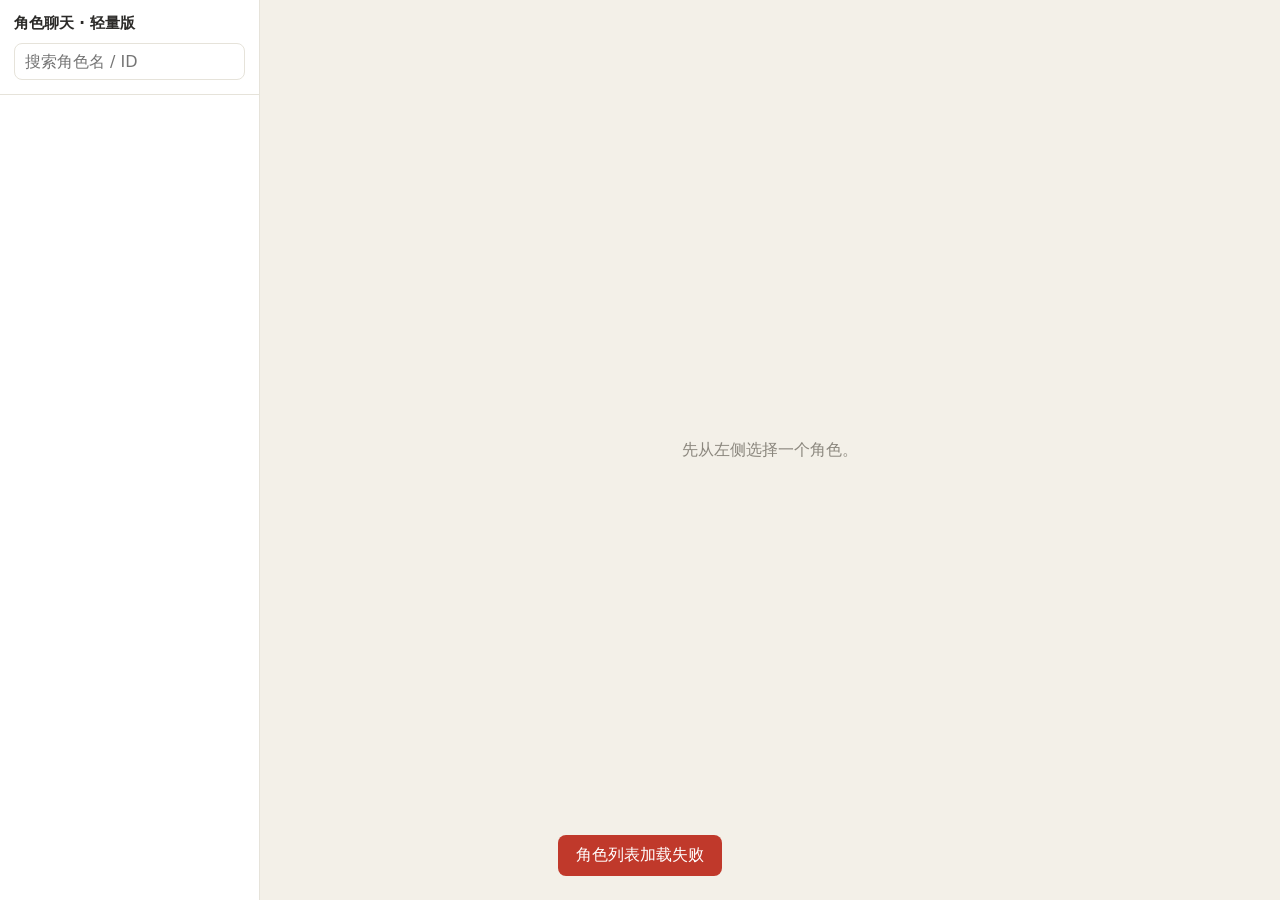
==== web/chat.html @ dd0ca8e2 "feat(chat): anonymous chat mode with object output and call log - New anonymous chat prompt template" ====
<!DOCTYPE html>
<html lang="zh">
<head>
  <meta charset="UTF-8" />
  <meta name="viewport" content="width=device-width, initial-scale=1.0" />
  <title>角色聊天 · 轻量版</title>
  <style>
    :root {
      --accent: #6b5bd2; --accent-soft: #ece9fb; --line: #e6e3da;
      --surface: #fff; --inset: #f5f3ec; --txt: #2b2a28; --mut: #8b877e;
      --bg: #f3f0e8;
    }
    * { box-sizing: border-box; }
    body { margin: 0; font-family: system-ui, -apple-system, "PingFang SC", sans-serif; background: var(--bg); color: var(--txt); }
    button { font: inherit; cursor: pointer; }
    .ghost { background: var(--surface); border: 1px solid var(--line); border-radius: 8px; padding: 6px 12px; color: var(--txt); }
    .ghost:hover { border-color: var(--accent); }
    .primary { background: var(--accent); color: #fff; border: none; border-radius: 8px; padding: 8px 16px; }
    textarea, input { font: inherit; border: 1px solid var(--line); border-radius: 8px; padding: 8px 10px; color: var(--txt); background: var(--surface); width: 100%; }

    .wrap { display: grid; grid-template-columns: 260px 1fr; height: 100vh; }
    .sidebar { background: var(--surface); border-right: 1px solid var(--line); display: flex; flex-direction: column; overflow: hidden; }
    .sidebar-head { padding: 14px; border-bottom: 1px solid var(--line); }
    .sidebar-head h1 { font-size: 15px; margin: 0 0 10px; }
    .char-list { flex: 1; overflow: auto; padding: 8px; }
    .char-item { display: flex; align-items: center; gap: 10px; padding: 8px; border-radius: 10px; cursor: pointer; border: 1px solid transparent; }
    .char-item:hover { background: var(--inset); }
    .char-item.active { background: var(--accent-soft); border-color: var(--accent); }
    .char-avatar { width: 38px; height: 38px; border-radius: 50%; overflow: hidden; background: var(--accent-soft); display: flex; align-items: center; justify-content: center; font-weight: 700; color: var(--accent); flex-shrink: 0; }
    .char-avatar img { width: 100%; height: 100%; object-fit: cover; }
    .char-meta { min-width: 0; }
    .char-name { font-size: 13px; font-weight: 600; white-space: nowrap; overflow: hidden; text-overflow: ellipsis; }
    .char-id { font-size: 11px; color: var(--mut); white-space: nowrap; overflow: hidden; text-overflow: ellipsis; }
    .lang-badge { font-size: 10px; padding: 1px 5px; border-radius: 4px; background: var(--accent-soft); color: var(--accent); margin-right: 4px; }

    .main { display: flex; flex-direction: column; overflow: hidden; }
    .empty { margin: auto; color: var(--mut); }
    .panel { display: flex; flex-direction: column; height: 100%; }
    .panel.hidden { display: none; }
    .head { display: flex; align-items: center; gap: 12px; padding: 12px 16px; border-bottom: 1px solid var(--line); background: var(--surface); }
    .head .char-avatar { width: 42px; height: 42px; }
    .head-title { font-size: 15px; font-weight: 600; }
    .head-sub { font-size: 12px; color: var(--mut); }
    .head-actions { margin-left: auto; display: flex; gap: 8px; align-items: center; }
    .mode-switch { display: inline-flex; background: var(--inset); border: 1px solid var(--line); border-radius: 8px; padding: 2px; }
    .mode-btn { border: none; background: transparent; color: var(--mut); border-radius: 6px; padding: 5px 12px; font-size: 13px; }
    .mode-btn.active { background: var(--surface); color: var(--accent); font-weight: 600; box-shadow: 0 1px 2px rgba(0,0,0,.06); }
    .music-bubble { background: #f2f7ff; }
    .match-bubble { background: #fff4f8; border-color: #f0c6d8; }
    .match-bubble .type-label { color: #d1477a; background: #ffe1ec; }

    .drawer { border-bottom: 1px solid var(--line); background: var(--inset); padding: 0 16px; }
    .drawer summary { cursor: pointer; color: var(--mut); font-size: 13px; padding: 11px 0; font-weight: 600; }
    .ctx-grid { display: grid; grid-template-columns: 1fr 1fr; gap: 8px 12px; padding-bottom: 12px; }
    .ctx-grid .field { display: flex; flex-direction: column; gap: 3px; }
    .ctx-grid .field span { font-size: 11px; color: var(--mut); }
    .ctx-grid .wide { grid-column: 1 / -1; }
    .ctx-grid input, .ctx-grid textarea { font-size: 13px; }

    .prompt-box { padding: 0 0 12px; }
    .prompt-box textarea { font-family: ui-monospace, Menlo, monospace; font-size: 12px; line-height: 1.5; resize: vertical; }
    .prompt-actions { display: flex; align-items: center; gap: 10px; margin-top: 8px; }
    .prompt-actions .muted { font-size: 12px; color: var(--mut); }

    .history-list { display: flex; flex-direction: column; gap: 8px; padding-bottom: 12px; max-height: 280px; overflow: auto; }
    .history-item { text-align: left; background: var(--surface); border: 1px solid var(--line); border-radius: 10px; padding: 9px 11px; }
    .history-item.active { border-color: var(--accent); background: var(--accent-soft); }
    .history-top { display: flex; align-items: center; gap: 8px; font-size: 11px; color: var(--mut); }
    .history-count { margin-left: auto; }
    .history-tag { color: var(--accent); background: var(--accent-soft); border-radius: 999px; padding: 1px 7px; font-size: 10px; }
    .history-preview { font-size: 13px; margin-top: 4px; white-space: nowrap; overflow: hidden; text-overflow: ellipsis; }

    .status { padding: 0 16px; margin: 8px 0 0; font-size: 13px; color: var(--mut); min-height: 18px; }
    .messages { flex: 1; padding: 18px; overflow: auto; display: flex; flex-direction: column; }
    .placeholder { margin: auto; color: var(--mut); }
    .row { display: flex; margin: 6px 0; }
    .row.user { justify-content: flex-end; }
    .row.assistant { justify-content: flex-start; }
    .row.state { justify-content: center; }
    .bubble { max-width: min(74%, 560px); padding: 10px 13px; border-radius: 16px; line-height: 1.5; font-size: 14px; white-space: pre-wrap; word-break: break-word; }
    .user-bubble { background: var(--accent); color: #fff; border-bottom-right-radius: 4px; }
    .assistant-bubble { background: var(--surface); border: 1px solid var(--line); border-bottom-left-radius: 4px; }
    .type-label { display: inline-block; font-size: 10px; font-weight: 700; letter-spacing: .06em; color: var(--accent); background: var(--accent-soft); border-radius: 999px; padding: 2px 7px; margin: 0 6px 6px 0; }
    .voice-bubble { border-style: dashed; }
    .sticker-bubble { min-width: 110px; text-align: center; }
    .image-bubble { background: #fffaf3; }
    .html-bubble { background: #fdfcf8; min-width: 200px; }
    .html-title { font-weight: 700; margin: 2px 0 4px; }
    .extra { font-size: 12px; color: var(--mut); margin-top: 4px; }
    .open-html { margin-top: 8px; }
    .note { align-self: center; font-size: 12px; color: var(--mut); background: rgba(255,255,255,.7); border: 1px solid var(--line); border-radius: 999px; padding: 4px 11px; margin: 8px auto; }
    .raw-output { max-width: min(88%, 720px); margin: 2px 0 6px; }
    .raw-output summary { cursor: pointer; font-size: 11px; color: var(--mut); list-style: none; user-select: none; }
    .raw-output summary::before { content: "▸ "; }
    .raw-output[open] summary::before { content: "▾ "; }
    .log-body { margin-top: 6px; border: 1px solid var(--line); border-radius: 10px; background: var(--inset); padding: 8px 10px; max-height: 460px; overflow: auto; }
    .log-meta { font-family: ui-monospace, Menlo, monospace; font-size: 11px; color: var(--mut); margin-bottom: 8px; }
    .log-block { margin-bottom: 10px; }
    .log-block:last-child { margin-bottom: 0; }
    .log-label { font-size: 10px; font-weight: 700; letter-spacing: .06em; color: var(--accent); margin-bottom: 3px; }
    .raw-output pre { margin: 0; padding: 8px 10px; background: var(--surface); border: 1px solid var(--line); border-radius: 8px; font-family: ui-monospace, Menlo, monospace; font-size: 11.5px; line-height: 1.5; white-space: pre-wrap; word-break: break-word; color: var(--txt); }
    .state-chip { display: flex; align-items: center; gap: 7px; font-size: 12px; color: var(--mut); background: rgba(255,255,255,.7); border: 1px solid var(--line); border-radius: 999px; padding: 5px 11px; }
    .state-emotion { color: var(--accent); background: var(--accent-soft); border-radius: 999px; padding: 1px 7px; font-size: 11px; }

    .input-row { display: grid; grid-template-columns: 1fr auto; gap: 10px; padding: 13px 16px; border-top: 1px solid var(--line); background: var(--surface); }
    .input-row textarea { resize: none; min-height: 46px; max-height: 140px; }
    .spinner { display: inline-block; width: 12px; height: 12px; border: 2px solid var(--accent-soft); border-top-color: var(--accent); border-radius: 50%; animation: spin .7s linear infinite; vertical-align: -2px; }
    @keyframes spin { to { transform: rotate(360deg); } }
    .toast { position: fixed; bottom: 24px; left: 50%; transform: translateX(-50%) translateY(20px); background: #333; color: #fff; padding: 10px 18px; border-radius: 8px; opacity: 0; transition: .3s; pointer-events: none; z-index: 99; }
    .toast.show { opacity: 1; transform: translateX(-50%) translateY(0); }
    .toast.ok { background: #2e8b57; } .toast.err { background: #c0392b; }
    @media (max-width: 720px) { .wrap { grid-template-columns: 1fr; } .sidebar { display: none; } .ctx-grid { grid-template-columns: 1fr; } }
  </style>
</head>
<body>
  <div class="wrap">
    <aside class="sidebar">
      <div class="sidebar-head">
        <h1>角色聊天 · 轻量版</h1>
        <input id="search" type="text" placeholder="搜索角色名 / ID" />
      </div>
      <div id="charList" class="char-list"></div>
    </aside>
    <main class="main">
      <div id="empty" class="empty">先从左侧选择一个角色。</div>
      <div id="panel" class="panel hidden">
        <div class="head">
          <div class="char-avatar" id="avatar">?</div>
          <div>
            <div id="title" class="head-title">未选择角色</div>
            <div id="sub" class="head-sub"></div>
          </div>
          <div class="head-actions">
            <div class="mode-switch" id="modeSwitch">
              <button type="button" class="mode-btn active" data-mode="normal">普通</button>
              <button type="button" class="mode-btn" data-mode="anonymous">匿名</button>
            </div>
            <button id="btnHistory" class="ghost" type="button">历史</button>
            <button id="btnNew" class="ghost" type="button">新对话</button>
          </div>
        </div>
        <details class="drawer" id="historyBox" hidden>
          <summary>历史对话</summary>
          <div id="historyList" class="history-list"></div>
        </details>
        <details class="drawer">
          <summary>本次聊天 prompt 模板（占位符如 {{name}} 会自动替换，留空用默认）</summary>
          <div class="prompt-box">
            <textarea id="promptTpl" rows="8" placeholder="留空则使用默认模板。修改只对「新对话」生效。"></textarea>
            <div class="prompt-actions">
              <button id="btnTplReset" class="ghost" type="button">恢复默认模板</button>
              <span id="tplHint" class="muted"></span>
            </div>
          </div>
        </details>
        <details class="drawer">
          <summary>对话上下文（选填，会拼进 prompt）</summary>
          <div class="ctx-grid">
            <label class="field"><span>当前关系 relationship</span><input id="ctxRelationship" type="text" /></label>
            <label class="field"><span>用户设定 user_persona</span><input id="ctxUserPersona" type="text" /></label>
            <label class="field"><span>对用户印象 user_impression</span><input id="ctxUserImpression" type="text" /></label>
            <label class="field"><span>一起经历 plot_summary</span><input id="ctxPlotSummary" type="text" /></label>
            <label class="field"><span>用户位置 location</span><input id="ctxLocation" type="text" /></label>
            <label class="field"><span>天气 weather</span><input id="ctxWeather" type="text" /></label>
            <label class="field wide"><span>今天总结 day_summary</span><input id="ctxDaySummary" type="text" /></label>
            <label class="field wide"><span>今日日程 day_schedule</span><textarea id="ctxDaySchedule" rows="2"></textarea></label>
          </div>
        </details>
        <div id="status" class="status"></div>
        <div id="messages" class="messages"></div>
        <form id="form" class="input-row">
          <textarea id="input" rows="2" placeholder="输入要发给角色的话。Enter 发送，Shift+Enter 换行。"></textarea>
          <button id="btnSend" class="primary" type="submit">发送</button>
        </form>
      </div>
    </main>
  </div>
  <div id="toast" class="toast"></div>
  <script src="chat.js"></script>
</body>
</html>
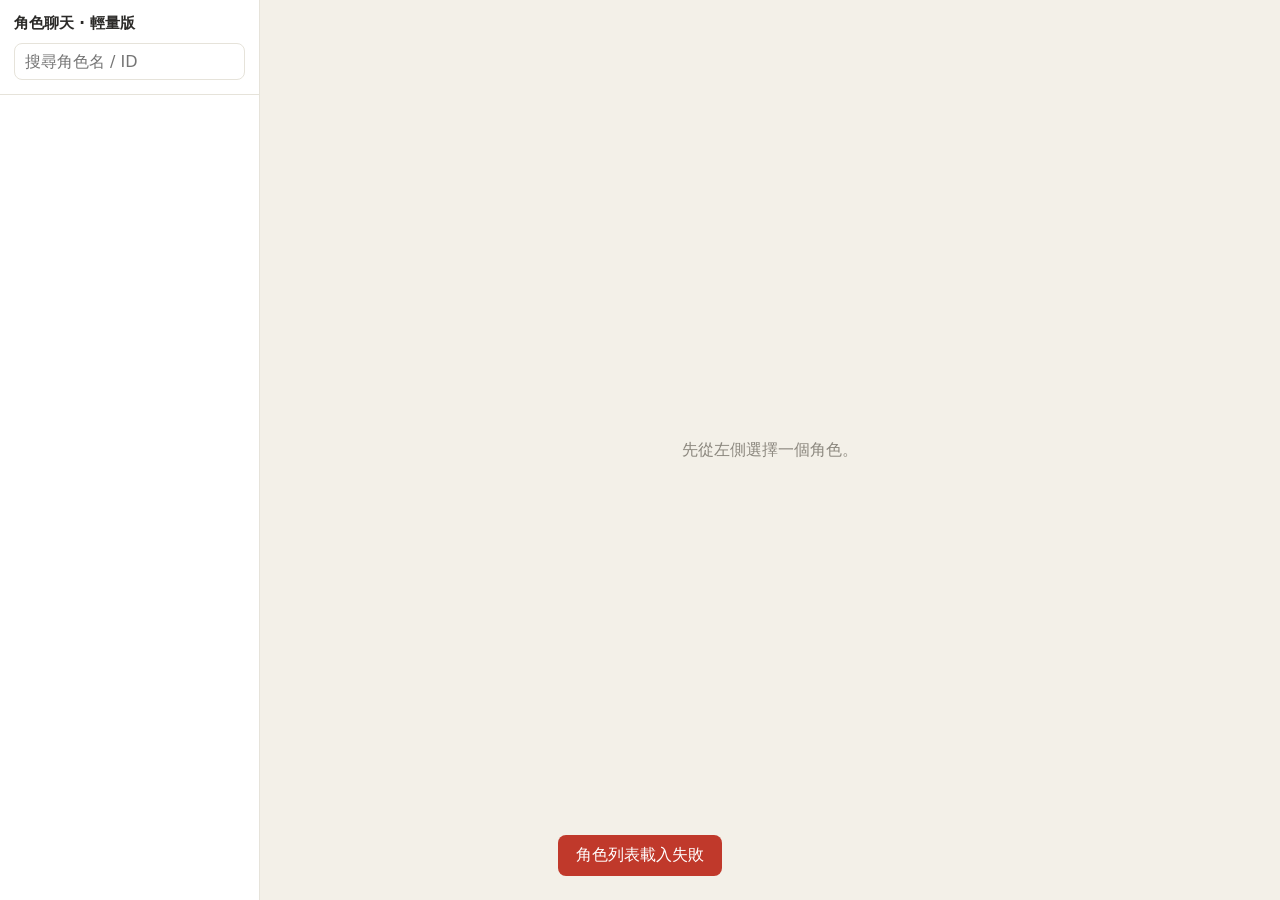
==== commit 39b03442: "新增 feed/daily/phone_check/schedule 模块与本地化脚本，同步 arca 与落地页数据更新 Co-authored-by: Cursor <cursoragent@cur" ====
--- a/web/chat.html
+++ b/web/chat.html
@@ -3,7 +3,7 @@
 <head>
   <meta charset="UTF-8" />
   <meta name="viewport" content="width=device-width, initial-scale=1.0" />
-  <title>角色聊天 · 轻量版</title>
+  <title>角色聊天 · 輕量版</title>
   <style>
     :root {
       --accent: #6b5bd2; --accent-soft: #ece9fb; --line: #e6e3da;
@@ -116,18 +116,18 @@
   <div class="wrap">
     <aside class="sidebar">
       <div class="sidebar-head">
-        <h1>角色聊天 · 轻量版</h1>
-        <input id="search" type="text" placeholder="搜索角色名 / ID" />
+        <h1>角色聊天 · 輕量版</h1>
+        <input id="search" type="text" placeholder="搜尋角色名 / ID" />
       </div>
       <div id="charList" class="char-list"></div>
     </aside>
     <main class="main">
-      <div id="empty" class="empty">先从左侧选择一个角色。</div>
+      <div id="empty" class="empty">先從左側選擇一個角色。</div>
       <div id="panel" class="panel hidden">
         <div class="head">
           <div class="char-avatar" id="avatar">?</div>
           <div>
-            <div id="title" class="head-title">未选择角色</div>
+            <div id="title" class="head-title">未選擇角色</div>
             <div id="sub" class="head-sub"></div>
           </div>
           <div class="head-actions">
@@ -135,42 +135,43 @@
               <button type="button" class="mode-btn active" data-mode="normal">普通</button>
               <button type="button" class="mode-btn" data-mode="anonymous">匿名</button>
             </div>
-            <button id="btnHistory" class="ghost" type="button">历史</button>
-            <button id="btnNew" class="ghost" type="button">新对话</button>
+            <button id="btnPhone" class="ghost" type="button" title="查看與本次聊天互通的手機線索">📱 查手機</button>
+            <button id="btnHistory" class="ghost" type="button">歷史</button>
+            <button id="btnNew" class="ghost" type="button">新對話</button>
           </div>
         </div>
         <details class="drawer" id="historyBox" hidden>
-          <summary>历史对话</summary>
+          <summary>歷史對話</summary>
           <div id="historyList" class="history-list"></div>
         </details>
         <details class="drawer">
-          <summary>本次聊天 prompt 模板（占位符如 {{name}} 会自动替换，留空用默认）</summary>
+          <summary>本次聊天 prompt 模板（佔位符如 {{name}} 會自動替換，留空用預設）</summary>
           <div class="prompt-box">
-            <textarea id="promptTpl" rows="8" placeholder="留空则使用默认模板。修改只对「新对话」生效。"></textarea>
+            <textarea id="promptTpl" rows="8" placeholder="留空則使用預設模板。修改只對「新對話」生效。"></textarea>
             <div class="prompt-actions">
-              <button id="btnTplReset" class="ghost" type="button">恢复默认模板</button>
+              <button id="btnTplReset" class="ghost" type="button">恢復預設模板</button>
               <span id="tplHint" class="muted"></span>
             </div>
           </div>
         </details>
         <details class="drawer">
-          <summary>对话上下文（选填，会拼进 prompt）</summary>
+          <summary>對話上下文（選填，會拼進 prompt）</summary>
           <div class="ctx-grid">
-            <label class="field"><span>当前关系 relationship</span><input id="ctxRelationship" type="text" /></label>
-            <label class="field"><span>用户设定 user_persona</span><input id="ctxUserPersona" type="text" /></label>
-            <label class="field"><span>对用户印象 user_impression</span><input id="ctxUserImpression" type="text" /></label>
-            <label class="field"><span>一起经历 plot_summary</span><input id="ctxPlotSummary" type="text" /></label>
-            <label class="field"><span>用户位置 location</span><input id="ctxLocation" type="text" /></label>
-            <label class="field"><span>天气 weather</span><input id="ctxWeather" type="text" /></label>
-            <label class="field wide"><span>今天总结 day_summary</span><input id="ctxDaySummary" type="text" /></label>
+            <label class="field"><span>當前關係 relationship</span><input id="ctxRelationship" type="text" /></label>
+            <label class="field"><span>使用者設定 user_persona</span><input id="ctxUserPersona" type="text" /></label>
+            <label class="field"><span>對使用者印象 user_impression</span><input id="ctxUserImpression" type="text" /></label>
+            <label class="field"><span>一起經歷 plot_summary</span><input id="ctxPlotSummary" type="text" /></label>
+            <label class="field"><span>使用者位置 location</span><input id="ctxLocation" type="text" /></label>
+            <label class="field"><span>天氣 weather</span><input id="ctxWeather" type="text" /></label>
+            <label class="field wide"><span>今天總結 day_summary</span><input id="ctxDaySummary" type="text" /></label>
             <label class="field wide"><span>今日日程 day_schedule</span><textarea id="ctxDaySchedule" rows="2"></textarea></label>
           </div>
         </details>
         <div id="status" class="status"></div>
         <div id="messages" class="messages"></div>
         <form id="form" class="input-row">
-          <textarea id="input" rows="2" placeholder="输入要发给角色的话。Enter 发送，Shift+Enter 换行。"></textarea>
-          <button id="btnSend" class="primary" type="submit">发送</button>
+          <textarea id="input" rows="2" placeholder="輸入要發給角色的話。Enter 傳送，Shift+Enter 換行。"></textarea>
+          <button id="btnSend" class="primary" type="submit">傳送</button>
         </form>
       </div>
     </main>
